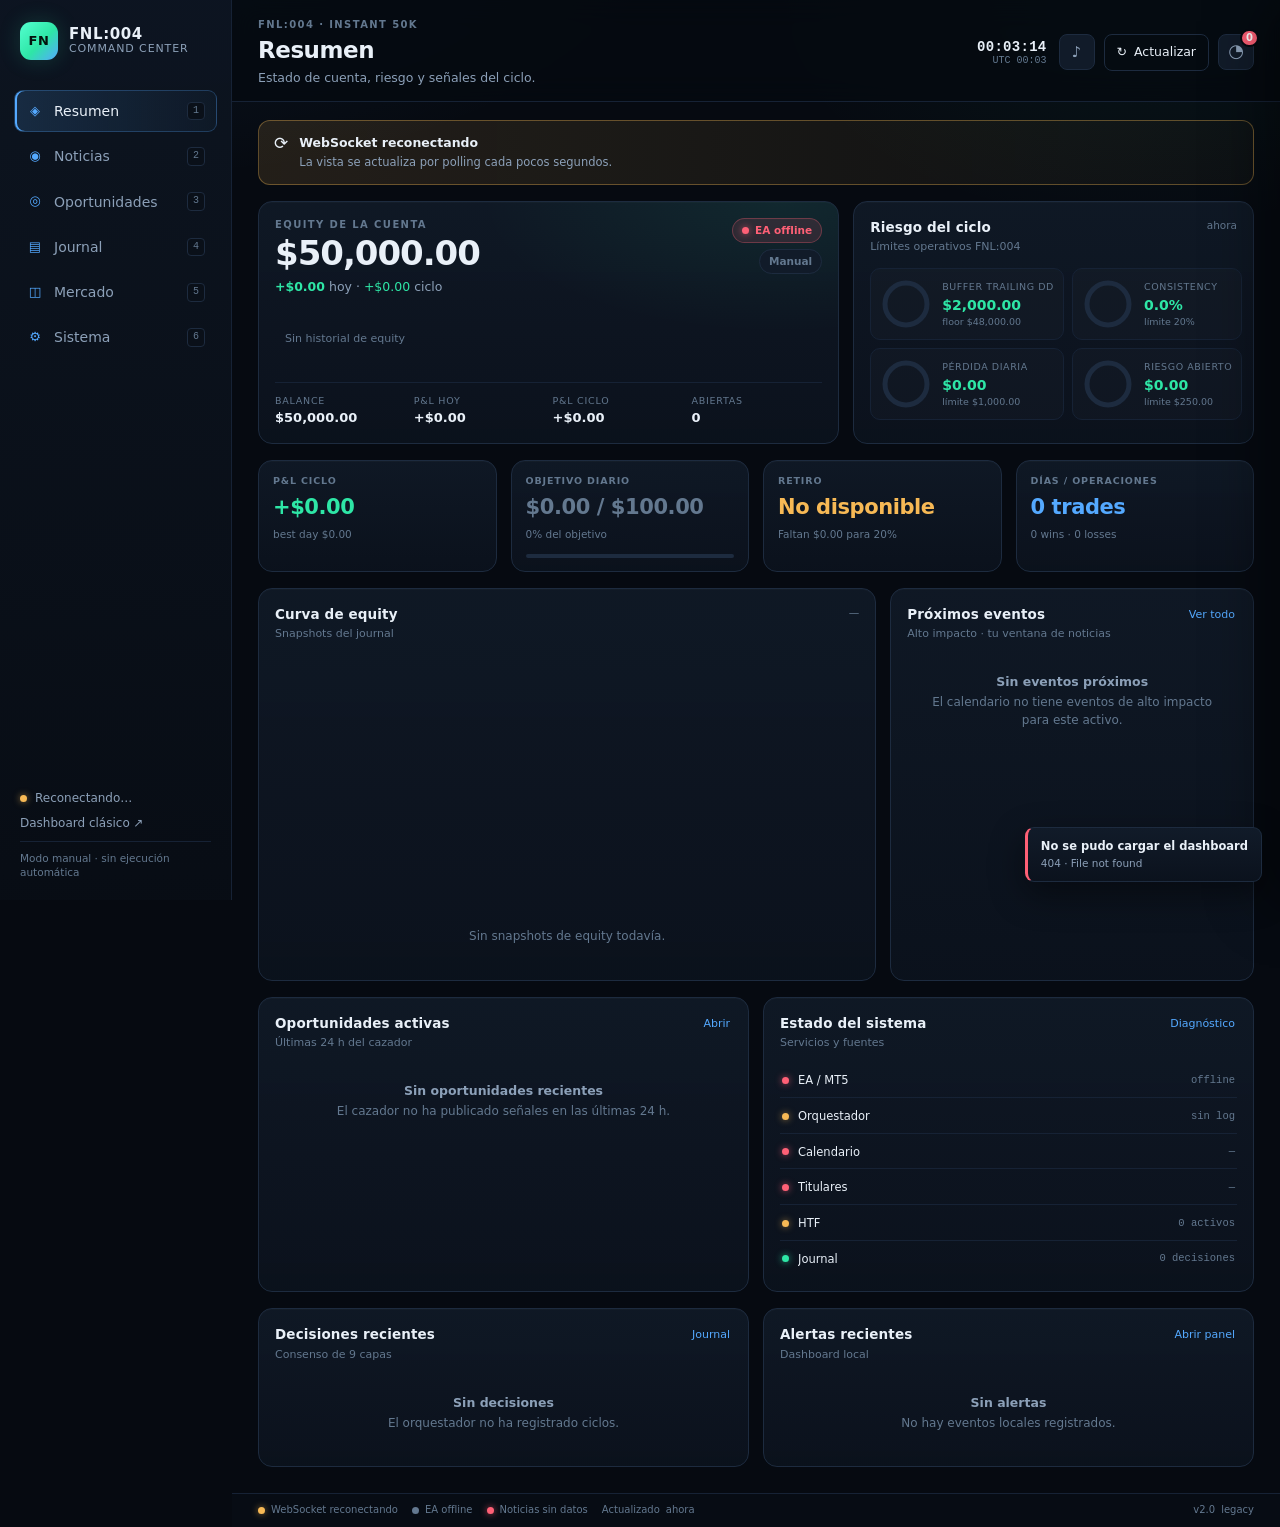
==== static/index.html @ 71b00627 "FNL:004 Command Center: Telegram completo, noticias unificadas y dashboard v2 - Reescribe notifier.p" ====
<!DOCTYPE html>
<html lang="es">
<head>
<meta charset="utf-8">
<meta name="viewport" content="width=device-width, initial-scale=1">
<meta name="theme-color" content="#070b12">
<title>FNL:004 · Command Center</title>
<link rel="icon" type="image/svg+xml" href="/favicon.svg">
<link rel="manifest" href="/static/manifest.webmanifest">
<link rel="apple-touch-icon" href="/static/icon-192.png">
<meta name="apple-mobile-web-app-capable" content="yes">
<meta name="apple-mobile-web-app-status-bar-style" content="black-translucent">
<meta name="apple-mobile-web-app-title" content="FNL:004">
<link rel="stylesheet" href="/static/app.css">
</head>
<body>
<div class="app-shell">
  <aside class="sidebar" id="sidebar">
    <div class="brand">
      <div class="brand-mark">FN</div>
      <div class="brand-copy">
        <strong>FNL:004</strong>
        <span>Command Center</span>
      </div>
    </div>

    <nav class="nav" id="main-nav" aria-label="Navegación principal">
      <button class="nav-item is-active" data-view="overview"><span class="nav-ico">◈</span><span>Resumen</span><kbd>1</kbd></button>
      <button class="nav-item" data-view="news"><span class="nav-ico">◉</span><span>Noticias</span><kbd>2</kbd></button>
      <button class="nav-item" data-view="opportunities"><span class="nav-ico">◎</span><span>Oportunidades</span><kbd>3</kbd></button>
      <button class="nav-item" data-view="journal"><span class="nav-ico">▤</span><span>Journal</span><kbd>4</kbd></button>
      <button class="nav-item" data-view="market"><span class="nav-ico">◫</span><span>Mercado</span><kbd>5</kbd></button>
      <button class="nav-item" data-view="system"><span class="nav-ico">⚙</span><span>Sistema</span><kbd>6</kbd></button>
    </nav>

    <div class="sidebar-foot">
      <div class="mini-status" id="sidebar-status">
        <span class="dot dot-muted" id="sidebar-dot"></span>
        <span id="sidebar-status-text">Conectando…</span>
      </div>
      <a class="side-link" href="/legacy" target="_blank" rel="noopener">Dashboard clásico ↗</a>
      <button class="side-link install-btn" id="install-btn" hidden>Instalar app ↓</button>
      <div class="side-note">Modo manual · sin ejecución automática</div>
    </div>
  </aside>

  <div class="main-shell">
    <header class="topbar">
      <div class="page-heading">
        <div class="eyebrow" id="page-eyebrow">FNL:004 · Instant 50K</div>
        <h1 id="page-title">Resumen</h1>
        <p id="page-subtitle">Estado de cuenta, riesgo y señales del ciclo.</p>
      </div>
      <div class="topbar-actions">
        <div class="clock" aria-label="Reloj">
          <strong id="clock-local">--:--:--</strong>
          <span id="clock-utc">UTC --:--</span>
        </div>
        <button class="icon-btn" id="sound-btn" title="Sonido de alertas" aria-label="Alternar sonido">♪</button>
        <button class="btn btn-ghost" id="refresh-btn" title="Actualizar datos (R)">
          <span class="btn-ico" id="refresh-ico">↻</span><span class="hide-sm">Actualizar</span>
        </button>
        <button class="icon-btn bell-btn" id="alerts-btn" title="Alertas" aria-label="Abrir alertas">
          ◔<span class="badge-count" id="alerts-count" hidden>0</span>
        </button>
      </div>
    </header>

    <main id="main">
      <!-- ═══════════════ RESUMEN ═══════════════ -->
      <section class="view is-active" id="view-overview" data-view="overview">
        <div id="overview-banner"></div>

        <div class="grid hero-grid">
          <article class="card hero-card">
            <div class="hero-top">
              <div>
                <div class="eyebrow">Equity de la cuenta</div>
                <div class="hero-equity" id="hero-equity">—</div>
                <div class="hero-delta" id="hero-delta">—</div>
              </div>
              <div class="hero-side">
                <span class="pill" id="ea-pill"><span class="dot dot-muted"></span> EA</span>
                <span class="pill pill-quiet" id="mode-pill">Manual</span>
              </div>
            </div>
            <canvas id="hero-spark" class="spark" height="72" aria-label="Sparkline de equity"></canvas>
            <div class="hero-stats" id="hero-stats"></div>
          </article>

          <article class="card">
            <div class="card-head">
              <div><h2>Riesgo del ciclo</h2><p>Límites operativos FNL:004</p></div>
              <span class="tiny muted" id="risk-updated">—</span>
            </div>
            <div class="gauge-grid" id="risk-gauges"></div>
          </article>
        </div>

        <div class="grid kpi-grid" id="overview-kpis"></div>

        <div class="grid split-main">
          <article class="card chart-card">
            <div class="card-head">
              <div><h2>Curva de equity</h2><p>Snapshots del journal</p></div>
              <span class="tiny muted" id="equity-range">—</span>
            </div>
            <div class="chart-wrap"><canvas id="equity-chart" aria-label="Curva de equity"></canvas></div>
            <div class="empty" id="equity-empty" hidden>Sin snapshots de equity todavía.</div>
          </article>

          <article class="card">
            <div class="card-head">
              <div><h2>Próximos eventos</h2><p>Alto impacto · tu ventana de noticias</p></div>
              <button class="link-btn" data-goto="news">Ver todo</button>
            </div>
            <div id="next-events" class="list-stack"></div>
          </article>
        </div>

        <div class="grid two">
          <article class="card">
            <div class="card-head">
              <div><h2>Oportunidades activas</h2><p>Últimas 24 h del cazador</p></div>
              <button class="link-btn" data-goto="opportunities">Abrir</button>
            </div>
            <div id="overview-opps" class="list-stack"></div>
          </article>
          <article class="card">
            <div class="card-head">
              <div><h2>Estado del sistema</h2><p>Servicios y fuentes</p></div>
              <button class="link-btn" data-goto="system">Diagnóstico</button>
            </div>
            <div id="overview-health" class="health-list"></div>
          </article>
        </div>

        <div class="grid two">
          <article class="card">
            <div class="card-head">
              <div><h2>Decisiones recientes</h2><p>Consenso de 9 capas</p></div>
              <button class="link-btn" data-goto="journal">Journal</button>
            </div>
            <div id="overview-decisions"></div>
          </article>
          <article class="card">
            <div class="card-head">
              <div><h2>Alertas recientes</h2><p>Dashboard local</p></div>
              <button class="link-btn" id="overview-alerts-open">Abrir panel</button>
            </div>
            <div id="overview-alerts" class="list-stack"></div>
          </article>
        </div>
      </section>

      <!-- ═══════════════ NOTICIAS ═══════════════ -->
      <section class="view" id="view-news" data-view="news">
        <div class="toolbar card">
          <div class="toolbar-group">
            <label class="field"><span>Símbolo</span><select id="news-symbol"></select></label>
            <label class="field"><span>Impacto</span>
              <select id="news-impact"><option value="all">Todos</option><option value="high">Alto</option><option value="medium">Medio</option></select>
            </label>
            <label class="field grow"><span>Buscar</span><input id="news-search" type="search" placeholder="Evento, divisa o titular…"></label>
            <label class="check"><input type="checkbox" id="news-only-symbol"> Solo mi activo</label>
          </div>
          <div class="toolbar-group">
            <span class="tiny muted" id="news-updated">—</span>
            <button class="btn btn-primary" id="news-refresh">Actualizar fuentes</button>
          </div>
        </div>

        <div id="news-blackout"></div>

        <div class="news-layout">
          <div class="news-main">
            <article class="card">
              <div class="card-head">
                <div><h2>Calendario económico</h2><p id="calendar-sub">Próximas 72 h · hora local</p></div>
                <span class="pill pill-quiet" id="calendar-count">0 eventos</span>
              </div>
              <div id="calendar-list" class="timeline"></div>
            </article>

            <article class="card">
              <div class="card-head">
                <div><h2>Titulares</h2><p id="headlines-sub">Google News RSS · relevancia para el activo</p></div>
                <div class="segmented" id="headline-filter">
                  <button class="is-active" data-sent="all">Todos</button>
                  <button data-sent="positive">Alcistas</button>
                  <button data-sent="negative">Bajistas</button>
                </div>
              </div>
              <div id="headlines-list" class="headlines"></div>
            </article>
          </div>

          <aside class="news-side">
            <article class="card" id="sentiment-card"></article>

            <article class="card">
              <div class="card-head"><div><h2>Pipeline de noticias</h2><p>De la fuente al veto</p></div></div>
              <div id="news-pipeline" class="pipeline"></div>
            </article>

            <article class="card">
              <div class="card-head"><div><h2>Salud de fuentes</h2><p>Última actualización y latencia</p></div></div>
              <div id="news-health" class="health-list"></div>
            </article>
          </aside>
        </div>
      </section>

      <!-- ═══════════════ OPORTUNIDADES ═══════════════ -->
      <section class="view" id="view-opportunities" data-view="opportunities">
        <div class="toolbar card">
          <div class="toolbar-group">
            <label class="field grow"><span>Buscar</span><input id="opps-search" type="search" placeholder="Símbolo o estrategia…"></label>
            <label class="field"><span>Dirección</span><select id="opps-direction"><option value="all">Todas</option><option value="LONG">LONG</option><option value="SHORT">SHORT</option></select></label>
            <label class="field"><span>Confluencia mín.</span><input id="opps-minconf" type="number" min="0" max="10" step="1" value="0"></label>
          </div>
          <div class="toolbar-group">
            <span class="tiny muted" id="opps-updated">—</span>
            <button class="btn btn-ghost" id="opps-refresh">Actualizar</button>
          </div>
        </div>

        <div class="grid kpi-grid" id="opps-kpis"></div>
        <div class="opps-grid" id="opps-grid"></div>

        <div class="grid two">
          <article class="card">
            <div class="card-head"><div><h2>Señales registradas</h2><p>Consenso que superó las 9 capas</p></div><span class="pill pill-quiet" id="signals-count">0</span></div>
            <div id="signals-table"></div>
          </article>
          <article class="card">
            <div class="card-head"><div><h2>Alertas de oportunidad</h2><p>Historial del cazador</p></div></div>
            <div id="opps-alerts" class="list-stack"></div>
          </article>
        </div>
      </section>

      <!-- ═══════════════ JOURNAL ═══════════════ -->
      <section class="view" id="view-journal" data-view="journal">
        <div class="grid kpi-grid" id="journal-kpis"></div>

        <div class="grid split-main">
          <article class="card chart-card">
            <div class="card-head">
              <div><h2>Equity del journal</h2><p>Balance y equity por snapshot</p></div>
              <div class="toolbar-group compact">
                <button class="btn tiny-btn" id="journal-export">Exportar CSV</button>
              </div>
            </div>
            <div class="chart-wrap"><canvas id="journal-chart" aria-label="Equity del journal"></canvas></div>
          </article>
          <article class="card">
            <div class="card-head"><div><h2>Vetos por capa</h2><p>Dónde se frena el consenso</p></div></div>
            <div id="journal-layers" class="layer-list"></div>
          </article>
        </div>

        <article class="card">
          <div class="card-head">
            <div><h2>Decisiones</h2><p>Haz clic en una fila para ver el razonamiento de los agentes</p></div>
            <div class="toolbar-group compact">
              <input id="journal-search" type="search" placeholder="Filtrar símbolo o motivo…">
              <select id="journal-filter"><option value="all">Todas</option><option value="yes">Solo operar</option><option value="no">Solo vetos</option></select>
            </div>
          </div>
          <div id="decisions-table" class="table-wrap"></div>
        </article>

        <div class="grid two">
          <article class="card">
            <div class="card-head"><div><h2>Trades</h2><p>Registro manual/MT5</p></div></div>
            <div id="trades-table" class="table-wrap"></div>
          </article>
          <article class="card">
            <div class="card-head"><div><h2>Alertas del journal</h2><p>Historial completo</p></div><button class="link-btn" id="journal-alerts-export">CSV</button></div>
            <div id="journal-alerts" class="list-stack scroll-box"></div>
          </article>
        </div>
      </section>

      <!-- ═══════════════ MERCADO ═══════════════ -->
      <section class="view" id="view-market" data-view="market">
        <div class="toolbar card">
          <div class="toolbar-group">
            <label class="field"><span>Símbolo</span><select id="market-symbol"></select></label>
            <div class="tf-group" id="market-tfs"></div>
          </div>
          <div class="toolbar-group">
            <span class="tiny muted" id="market-updated">—</span>
            <button class="btn btn-ghost" id="market-refresh">Cargar</button>
          </div>
        </div>

        <div id="market-stale"></div>
        <div class="grid kpi-grid" id="market-summary"></div>

        <article class="card chart-card">
          <div class="card-head"><div><h2 id="market-title">XAUUSD · H1</h2><p>Datos históricos CSV · no es precio en vivo</p></div><span class="pill pill-quiet" id="market-source">—</span></div>
          <div class="chart-wrap tall"><canvas id="market-chart" aria-label="Velas"></canvas></div>
        </article>

        <div class="grid two">
          <article class="card">
            <div class="card-head"><div><h2>Últimas velas</h2><p id="market-table-sub">—</p></div></div>
            <div id="market-table" class="table-wrap"></div>
          </article>
          <article class="card">
            <div class="card-head"><div><h2>Backtests</h2><p>Resultados guardados en data/</p></div></div>
            <div id="backtests-grid" class="list-stack"></div>
          </article>
        </div>

        <article class="card">
          <div class="card-head"><div><h2>Catálogo de estrategias</h2><p>9 estrategias + HTF + MTF</p></div></div>
          <div id="strategies-table" class="table-wrap"></div>
        </article>
      </section>

      <!-- ═══════════════ SISTEMA ═══════════════ -->
      <section class="view" id="view-system" data-view="system">
        <div class="grid kpi-grid" id="system-cards"></div>

        <div class="grid split-main">
          <article class="card">
            <div class="card-head"><div><h2>Configuración operativa</h2><p>Valores efectivos · sin claves</p></div><button class="link-btn" id="system-reload">Recargar</button></div>
            <div id="config-table" class="table-wrap"></div>
          </article>
          <article class="card">
            <div class="card-head"><div><h2>Auditoría de noticias</h2><p>Qué se corrigió en el flujo</p></div></div>
            <div id="analysis-panel" class="analysis-list"></div>
          </article>
        </div>

        <article class="card">
          <div class="card-head">
            <div><h2>Logs</h2><p>Últimas líneas de los servicios</p></div>
            <div class="toolbar-group compact">
              <select id="log-service"><option value="orchestrator">Orquestador</option><option value="htf">HTF</option><option value="api">API</option><option value="orchestrator.log">Orquestador (log)</option></select>
              <select id="log-lines"><option>100</option><option selected>200</option><option>400</option><option>800</option></select>
              <button class="btn btn-ghost" id="log-refresh">Cargar</button>
            </div>
          </div>
          <pre id="log-output" class="log-output" tabindex="0">Selecciona un servicio y pulsa Cargar.</pre>
        </article>

        <article class="card">
          <div class="card-head"><div><h2>Arquitectura</h2><p>Resumen del proyecto</p></div></div>
          <div class="arch-grid">
            <div class="arch-node"><strong>MT5 · EA</strong><span>Publica D1/H4/H1/M15/M5, heartbeat y estado. No ejecuta órdenes.</span></div>
            <div class="arch-arrow">→</div>
            <div class="arch-node"><strong>Orquestador</strong><span>6 agentes + 9 estrategias + consenso de 9 capas.</span></div>
            <div class="arch-arrow">→</div>
            <div class="arch-node"><strong>Noticias</strong><span>Calendario + titulares + sentimiento + veto ±15 min.</span></div>
            <div class="arch-arrow">→</div>
            <div class="arch-node"><strong>Dashboard</strong><span>Señales, journal SQLite y alertas locales. Ejecución manual.</span></div>
          </div>
          <p class="disclaimer">Herramienta de análisis y filtrado. No es una máquina de hacer dinero ni asesoría financiera. El trader ejecuta manualmente en MT5.</p>
        </article>
      </section>
    </main>

    <footer class="statusbar">
      <div class="status-item"><span class="dot" id="status-ws-dot"></span><span id="status-ws">WebSocket</span></div>
      <div class="status-item"><span class="dot dot-muted" id="status-ea-dot"></span><span id="status-ea">EA</span></div>
      <div class="status-item"><span class="dot dot-muted" id="status-news-dot"></span><span id="status-news">Noticias</span></div>
      <div class="status-item"><span class="muted">Actualizado</span><span id="status-last">—</span></div>
      <div class="status-spacer"></div>
      <div class="status-item"><span class="muted">v2.0</span><a href="/legacy" target="_blank" rel="noopener">legacy</a></div>
    </footer>
  </div>
</div>

<div class="drawer-backdrop" id="drawer-backdrop" hidden></div>
<aside class="drawer" id="alert-drawer" aria-hidden="true" aria-label="Panel de alertas">
  <header class="drawer-head">
    <div><h2>Alertas</h2><p id="drawer-sub">—</p></div>
    <button class="icon-btn" id="drawer-close" aria-label="Cerrar">✕</button>
  </header>
  <div class="drawer-actions">
    <button class="btn tiny-btn" id="alerts-read-all">Marcar leídas</button>
    <button class="btn tiny-btn" id="alerts-clear">Limpiar leídas</button>
    <button class="btn tiny-btn" id="notify-btn">Notificaciones</button>
  </div>
  <div class="drawer-body" id="drawer-alerts"></div>
</aside>

<div class="modal-root" id="modal-root" hidden>
  <div class="modal-backdrop" data-close-modal></div>
  <div class="modal" role="dialog" aria-modal="true" aria-labelledby="modal-title">
    <header class="modal-head">
      <div><h2 id="modal-title">Detalle</h2><p id="modal-sub">—</p></div>
      <button class="icon-btn" data-close-modal aria-label="Cerrar">✕</button>
    </header>
    <div class="modal-body" id="modal-body"></div>
  </div>
</div>

<div class="toasts" id="toasts" aria-live="polite"></div>

<script src="/static/app.js"></script>
</body>
</html>
---- static/app.css ----
/* FNL:004 · Command Center — sin dependencias externas */
:root{
  --bg:#060a11; --bg-soft:#0a1019; --panel:#0d1521; --panel-2:#111b29;
  --panel-3:#162233; --border:#1d2b3f; --border-soft:#162235;
  --text:#e9f0f8; --muted:#8ca0b8; --muted-2:#63788f;
  --green:#2ee6a6; --green-dim:rgba(46,230,166,.13);
  --red:#ff6076; --red-dim:rgba(255,96,118,.13);
  --amber:#f7b955; --amber-dim:rgba(247,185,85,.13);
  --blue:#54a9ff; --blue-dim:rgba(84,169,255,.13);
  --purple:#b18cff; --purple-dim:rgba(177,140,255,.13);
  --radius:14px; --radius-sm:9px;
  --shadow:0 18px 50px rgba(0,0,0,.35);
  --mono:ui-monospace,SFMono-Regular,Menlo,Consolas,monospace;
}
*{box-sizing:border-box}
html{background:var(--bg)}
body{
  margin:0; color:var(--text); background:
    radial-gradient(900px 500px at 12% -8%, rgba(84,169,255,.09), transparent 60%),
    radial-gradient(700px 420px at 90% 0%, rgba(46,230,166,.05), transparent 55%),
    var(--bg);
  font-family:system-ui,-apple-system,"Segoe UI",Roboto,Inter,sans-serif;
  font-size:14px; line-height:1.45; min-height:100vh;
  -webkit-font-smoothing:antialiased;
}
button,input,select{font:inherit;color:inherit}
button{cursor:pointer}
a{color:var(--blue);text-decoration:none}
a:hover{text-decoration:underline}
::selection{background:rgba(84,169,255,.28)}
:focus-visible{outline:2px solid var(--blue);outline-offset:2px}
::-webkit-scrollbar{width:10px;height:10px}
::-webkit-scrollbar-thumb{background:#22334b;border-radius:99px;border:2px solid var(--bg)}
::-webkit-scrollbar-track{background:transparent}

.app-shell{display:flex;min-height:100vh}
.sidebar{
  width:232px;flex:0 0 232px;position:sticky;top:0;height:100vh;
  padding:20px 14px;display:flex;flex-direction:column;gap:18px;
  background:linear-gradient(180deg,rgba(13,21,33,.96),rgba(8,13,21,.98));
  border-right:1px solid var(--border-soft);z-index:30;
}
.brand{display:flex;align-items:center;gap:11px;padding:2px 6px 12px}
.brand-mark{
  width:38px;height:38px;border-radius:11px;display:grid;place-items:center;
  font-weight:800;font-size:13px;letter-spacing:.04em;color:#04120d;
  background:linear-gradient(135deg,#54ffd0,#2ee6a6 55%,#54a9ff);
  box-shadow:0 0 22px rgba(46,230,166,.18);
}
.brand-copy{display:flex;flex-direction:column;line-height:1.15}
.brand-copy strong{font-size:15px;letter-spacing:.04em}
.brand-copy span{font-size:11px;color:var(--muted);letter-spacing:.08em;text-transform:uppercase}
.nav{display:flex;flex-direction:column;gap:3px}
.nav-item{
  display:flex;align-items:center;gap:10px;width:100%;padding:10px 11px;
  border:1px solid transparent;border-radius:9px;background:transparent;
  color:var(--muted);text-align:left;transition:.16s ease;
}
.nav-item:hover{background:var(--panel-2);color:var(--text)}
.nav-item.is-active{
  background:linear-gradient(90deg,rgba(84,169,255,.16),rgba(84,169,255,.04));
  border-color:rgba(84,169,255,.25);color:var(--text);
  box-shadow:inset 2px 0 0 var(--blue);
}
.nav-ico{width:18px;text-align:center;color:var(--blue);font-size:13px}
.nav-item kbd{
  margin-left:auto;font-family:var(--mono);font-size:10px;color:var(--muted-2);
  border:1px solid var(--border);padding:1px 5px;border-radius:4px;background:var(--bg-soft);
}
.sidebar-foot{margin-top:auto;display:flex;flex-direction:column;gap:8px;padding:0 6px}
.mini-status{display:flex;align-items:center;gap:8px;font-size:12px;color:var(--muted)}
.side-link{font-size:12px;color:var(--muted)}
.side-note{font-size:10.5px;color:var(--muted-2);line-height:1.4;border-top:1px solid var(--border-soft);padding-top:9px}

.main-shell{flex:1;min-width:0;display:flex;flex-direction:column}
.topbar{
  display:flex;align-items:center;justify-content:space-between;gap:18px;
  padding:18px 26px 14px;position:sticky;top:0;z-index:20;
  background:rgba(6,10,17,.82);backdrop-filter:blur(14px);
  border-bottom:1px solid var(--border-soft);
}
.page-heading h1{margin:1px 0 2px;font-size:23px;letter-spacing:-.02em}
.page-heading p{margin:0;color:var(--muted);font-size:12.5px}
.eyebrow{font-size:10px;letter-spacing:.14em;text-transform:uppercase;color:var(--muted-2);font-weight:700}
.topbar-actions{display:flex;align-items:center;gap:9px}
.clock{display:flex;flex-direction:column;align-items:flex-end;line-height:1.15;margin-right:3px}
.clock strong{font-family:var(--mono);font-size:14px;letter-spacing:.02em}
.clock span{font-size:10px;color:var(--muted-2);font-family:var(--mono)}
.btn{
  display:inline-flex;align-items:center;gap:7px;border:1px solid var(--border);
  background:var(--panel-2);border-radius:8px;padding:8px 12px;font-size:12.5px;
  transition:.16s ease;color:var(--text);white-space:nowrap;
}
.btn:hover{border-color:#2d4666;background:var(--panel-3)}
.btn-primary{background:linear-gradient(135deg,rgba(46,230,166,.2),rgba(84,169,255,.15));border-color:rgba(46,230,166,.35);color:#c9ffe9}
.btn-primary:hover{border-color:var(--green);background:linear-gradient(135deg,rgba(46,230,166,.28),rgba(84,169,255,.18))}
.btn-ghost{background:transparent}
.tiny-btn{padding:5px 9px;font-size:11px;border-radius:6px}
.icon-btn{
  width:36px;height:36px;display:grid;place-items:center;border:1px solid var(--border);
  border-radius:8px;background:var(--panel-2);color:var(--muted);font-size:15px;position:relative;
  transition:.16s ease;
}
.icon-btn:hover{color:var(--text);border-color:#2d4666}
.icon-btn.is-on{color:var(--green);border-color:rgba(46,230,166,.35);background:var(--green-dim)}
.bell-btn{font-size:18px}
.badge-count{
  position:absolute;top:-6px;right:-6px;min-width:18px;height:18px;padding:0 4px;
  border-radius:99px;background:var(--red);color:#fff;font-size:10px;font-weight:800;
  display:grid;place-items:center;border:2px solid var(--bg);
}
.hide-sm{display:inline}

main{padding:18px 26px 26px;display:flex;flex-direction:column;gap:16px;flex:1}
.view{display:none;flex-direction:column;gap:16px;animation:fade-up .25s ease}
.view.is-active{display:flex}
@keyframes fade-up{from{opacity:0;transform:translateY(5px)}to{opacity:1;transform:none}}

.grid{display:grid;gap:14px}
.hero-grid{grid-template-columns:minmax(0,1.45fr) minmax(0,1fr)}
.kpi-grid{grid-template-columns:repeat(4,minmax(0,1fr))}
.two{grid-template-columns:repeat(2,minmax(0,1fr))}
.split-main{grid-template-columns:minmax(0,1.7fr) minmax(0,1fr)}
.news-layout{display:grid;grid-template-columns:minmax(0,1.65fr) minmax(300px,.85fr);gap:14px;align-items:start}
.news-main,.news-side{display:flex;flex-direction:column;gap:14px;min-width:0}

.card{
  background:linear-gradient(180deg,rgba(17,27,41,.82),rgba(11,18,29,.92));
  border:1px solid var(--border);border-radius:var(--radius);padding:16px;
  box-shadow:0 1px 0 rgba(255,255,255,.02) inset;
}
.card-head{display:flex;align-items:flex-start;justify-content:space-between;gap:12px;margin-bottom:13px}
.card-head h2{font-size:13.5px;margin:0 0 2px;letter-spacing:.01em}
.card-head p{margin:0;color:var(--muted-2);font-size:11px}
.hero-card{position:relative;overflow:hidden}
.hero-card:before{
  content:"";position:absolute;inset:-1px;pointer-events:none;
  background:radial-gradient(500px 220px at 90% 0%,rgba(46,230,166,.08),transparent 60%);
}
.hero-top{display:flex;justify-content:space-between;gap:16px;position:relative}
.hero-equity{font-size:34px;font-weight:800;letter-spacing:-.03em;line-height:1.1;margin-top:3px}
.hero-delta{font-size:12.5px;margin-top:5px;color:var(--muted)}
.hero-delta strong{font-weight:700}
.hero-side{display:flex;flex-direction:column;align-items:flex-end;gap:6px}
.spark{width:100%;height:72px;display:block;margin:10px 0 4px}
.hero-stats{display:grid;grid-template-columns:repeat(4,1fr);gap:8px;border-top:1px solid var(--border-soft);padding-top:11px}
.hero-stat .k{font-size:9.5px;letter-spacing:.08em;text-transform:uppercase;color:var(--muted-2)}
.hero-stat .v{font-size:13px;font-weight:700;margin-top:1px}

.pill{display:inline-flex;align-items:center;gap:6px;padding:4px 9px;border-radius:99px;font-size:10.5px;font-weight:700;border:1px solid var(--border);background:var(--panel-2);color:var(--muted);white-space:nowrap}
.pill-quiet{font-weight:600;color:var(--muted-2)}
.pill-green{color:var(--green);border-color:rgba(46,230,166,.3);background:var(--green-dim)}
.pill-red{color:var(--red);border-color:rgba(255,96,118,.3);background:var(--red-dim)}
.pill-amber{color:var(--amber);border-color:rgba(247,185,85,.3);background:var(--amber-dim)}
.pill-blue{color:var(--blue);border-color:rgba(84,169,255,.3);background:var(--blue-dim)}
.pill-purple{color:var(--purple);border-color:rgba(177,140,255,.3);background:var(--purple-dim)}
.dot{width:7px;height:7px;border-radius:50%;background:var(--green);display:inline-block;flex:0 0 auto;box-shadow:0 0 7px rgba(46,230,166,.7)}
.dot-red{background:var(--red);box-shadow:0 0 7px rgba(255,96,118,.7)}
.dot-amber{background:var(--amber);box-shadow:0 0 7px rgba(247,185,85,.6)}
.dot-muted{background:var(--muted-2);box-shadow:none}

.gauge-grid{display:grid;grid-template-columns:repeat(2,1fr);gap:8px}
.gauge{display:flex;align-items:center;gap:10px;padding:9px;border:1px solid var(--border-soft);border-radius:10px;background:rgba(255,255,255,.015)}
.gauge svg{width:52px;height:52px;flex:0 0 auto;transform:rotate(-90deg)}
.gauge .g-copy{min-width:0}
.gauge .g-label{font-size:9.5px;color:var(--muted-2);text-transform:uppercase;letter-spacing:.06em;white-space:nowrap;overflow:hidden;text-overflow:ellipsis}
.gauge .g-value{font-size:14px;font-weight:800;margin-top:1px}
.gauge .g-sub{font-size:9.5px;color:var(--muted-2);white-space:nowrap;overflow:hidden;text-overflow:ellipsis}
.gauge.green{color:var(--green)} .gauge.amber{color:var(--amber)} .gauge.red{color:var(--red)} .gauge.blue{color:var(--blue)} .gauge.purple{color:var(--purple)}
.gauge .g-value{color:inherit}

.kpi{display:flex;flex-direction:column;gap:4px;padding:13px 14px}
.kpi .k{font-size:9.5px;letter-spacing:.09em;text-transform:uppercase;color:var(--muted-2);font-weight:700}
.kpi .v{font-size:21px;font-weight:800;letter-spacing:-.02em}
.kpi .s{font-size:10.5px;color:var(--muted-2)}
.kpi .v.green{color:var(--green)} .kpi .v.red{color:var(--red)} .kpi .v.amber{color:var(--amber)} .kpi .v.blue{color:var(--blue)} .kpi .v.purple{color:var(--purple)}

.chart-card{min-width:0}
.chart-wrap{position:relative;height:255px}
.chart-wrap.tall{height:390px}
.chart-wrap canvas{width:100%;height:100%;display:block}
.empty{padding:18px 10px;text-align:center;color:var(--muted-2);font-size:12px}
.empty strong{display:block;color:var(--muted);font-size:12.5px;margin-bottom:3px}

.list-stack{display:flex;flex-direction:column;gap:8px}
.row-item{display:flex;align-items:center;gap:10px;padding:9px 10px;border:1px solid var(--border-soft);border-radius:9px;background:rgba(255,255,255,.014);transition:.15s ease}
.row-item:hover{border-color:#2a405c;background:rgba(255,255,255,.03)}
.row-main{min-width:0;flex:1}
.row-title{font-size:12px;font-weight:650;white-space:nowrap;overflow:hidden;text-overflow:ellipsis}
.row-sub{font-size:10.5px;color:var(--muted-2);margin-top:1px;white-space:nowrap;overflow:hidden;text-overflow:ellipsis}
.row-side{text-align:right;flex:0 0 auto}
.row-time{font-size:10px;color:var(--muted-2);font-family:var(--mono)}
.symbol-chip{font-family:var(--mono);font-size:10.5px;font-weight:800;color:var(--blue);background:var(--blue-dim);border:1px solid rgba(84,169,255,.25);padding:3px 6px;border-radius:5px;flex:0 0 auto}
.dir{font-size:9.5px;font-weight:900;letter-spacing:.05em;padding:3px 6px;border-radius:4px}
.dir.long{color:var(--green);background:var(--green-dim)}
.dir.short{color:var(--red);background:var(--red-dim)}

.health-list{display:flex;flex-direction:column;gap:2px}
.health-row{display:flex;align-items:center;gap:9px;padding:8px 2px;border-bottom:1px solid var(--border-soft)}
.health-row:last-child{border-bottom:0}
.health-label{flex:1;min-width:0;font-size:11.5px;white-space:nowrap;overflow:hidden;text-overflow:ellipsis}
.health-val{font-size:10.5px;color:var(--muted-2);font-family:var(--mono);white-space:nowrap}

.pill-row{display:flex;flex-wrap:wrap;gap:5px}

/* Tablas */
.table-wrap{overflow:auto;border:1px solid var(--border-soft);border-radius:9px;max-height:430px}
table.data{width:100%;border-collapse:collapse;font-size:11.5px;min-width:520px}
table.data th{
  position:sticky;top:0;z-index:1;background:#0e1725;text-align:left;color:var(--muted-2);
  font-size:9.5px;text-transform:uppercase;letter-spacing:.07em;padding:8px 9px;
  border-bottom:1px solid var(--border);white-space:nowrap;
}
table.data td{padding:8px 9px;border-bottom:1px solid var(--border-soft);vertical-align:middle}
table.data tr:last-child td{border-bottom:0}
table.data tbody tr{cursor:default}
table.data tbody tr.clickable{cursor:pointer}
table.data tbody tr.clickable:hover{background:rgba(84,169,255,.06)}
table.data .num{font-family:var(--mono);font-size:10.5px;white-space:nowrap}
table.data .wrap{max-width:280px;white-space:nowrap;overflow:hidden;text-overflow:ellipsis}
.green{color:var(--green)} .red{color:var(--red)} .amber{color:var(--amber)} .blue{color:var(--blue)} .purple{color:var(--purple)} .muted{color:var(--muted-2)}
.tiny{font-size:10.5px} .mono{font-family:var(--mono)}

/* Barra de herramientas */
.toolbar{display:flex;align-items:flex-end;justify-content:space-between;gap:12px;flex-wrap:wrap;padding:12px 14px}
.toolbar-group{display:flex;align-items:flex-end;gap:10px;flex-wrap:wrap}
.toolbar-group.compact{align-items:center;gap:6px}
.field{display:flex;flex-direction:column;gap:4px;min-width:130px}
.field.grow{flex:1;min-width:190px}
.field span{font-size:9.5px;letter-spacing:.07em;text-transform:uppercase;color:var(--muted-2);font-weight:700}
.field input,.field select,.toolbar select,.toolbar input{
  background:var(--bg-soft);border:1px solid var(--border);border-radius:7px;
  padding:7px 9px;font-size:12px;color:var(--text);min-width:0;
}
.field input:focus,.field select:focus{border-color:var(--blue);outline:none}
.check{display:flex;align-items:center;gap:6px;font-size:11.5px;color:var(--muted);padding-bottom:7px;cursor:pointer}
.check input{accent-color:var(--blue)}
.segmented{display:inline-flex;border:1px solid var(--border);border-radius:7px;overflow:hidden;background:var(--bg-soft)}
.segmented button{background:transparent;border:0;padding:5px 9px;font-size:10.5px;color:var(--muted-2)}
.segmented button+button{border-left:1px solid var(--border)}
.segmented button.is-active{background:var(--blue-dim);color:var(--blue)}
.link-btn{background:none;border:0;padding:2px;color:var(--blue);font-size:11px}
.link-btn:hover{text-decoration:underline}

/* Banner */
.banner{display:flex;align-items:flex-start;gap:11px;padding:13px 15px;border-radius:12px;border:1px solid var(--border);background:var(--panel-2)}
.banner-warning{border-color:rgba(247,185,85,.35);background:linear-gradient(90deg,rgba(247,185,85,.12),rgba(247,185,85,.03))}
.banner-danger{border-color:rgba(255,96,118,.35);background:linear-gradient(90deg,rgba(255,96,118,.12),rgba(255,96,118,.03))}
.banner-info{border-color:rgba(84,169,255,.3);background:linear-gradient(90deg,rgba(84,169,255,.1),rgba(84,169,255,.02))}
.banner-ico{font-size:17px;line-height:1.1}
.banner-title{font-weight:700;font-size:12.5px}
.banner-text{font-size:11.5px;color:var(--muted);margin-top:2px}

/* Calendario */
.timeline{display:flex;flex-direction:column;gap:2px;max-height:560px;overflow:auto;padding-right:4px}
.day-group{display:flex;flex-direction:column;gap:2px;margin-bottom:8px}
.day-label{position:sticky;top:0;z-index:2;background:#0d1521;padding:6px 4px;font-size:10px;letter-spacing:.09em;text-transform:uppercase;color:var(--muted-2);font-weight:800;border-bottom:1px solid var(--border-soft)}
.event{display:grid;grid-template-columns:52px minmax(0,1fr) auto;gap:9px;align-items:center;padding:8px 8px 8px 10px;border-left:2px solid var(--border);border-radius:0 7px 7px 0;background:rgba(255,255,255,.012)}
.event:hover{background:rgba(255,255,255,.03)}
.event.impact-high{border-left-color:var(--red)}
.event.impact-medium{border-left-color:var(--amber)}
.event.is-past{opacity:.48}
.event.is-imminent{background:rgba(247,185,85,.08);box-shadow:inset 0 0 0 1px rgba(247,185,85,.2)}
.event-time{font-family:var(--mono);font-size:10.5px;color:var(--muted)}
.event-main{min-width:0}
.event-title{font-size:11.5px;font-weight:600;white-space:nowrap;overflow:hidden;text-overflow:ellipsis}
.event-meta{font-size:9.5px;color:var(--muted-2);margin-top:1px;display:flex;gap:7px;flex-wrap:wrap}
.cur{font-family:var(--mono);font-weight:800;font-size:9.5px;padding:2px 5px;border-radius:4px;background:var(--panel-3);color:var(--muted)}
.event-vals{display:flex;gap:8px;text-align:right;font-size:9.5px;color:var(--muted-2);white-space:nowrap}
.event-vals b{display:block;color:var(--muted);font-family:var(--mono);font-size:10px}

/* Titulares */
.headlines{display:flex;flex-direction:column;gap:2px;max-height:520px;overflow:auto;padding-right:4px}
.headline{display:grid;grid-template-columns:minmax(0,1fr) auto;gap:10px;padding:10px 7px;border-bottom:1px solid var(--border-soft)}
.headline:last-child{border-bottom:0}
.headline:hover{background:rgba(255,255,255,.018)}
.headline-title{font-size:12px;font-weight:600;line-height:1.4;color:var(--text)}
.headline-title:hover{color:var(--blue)}
.headline-meta{display:flex;gap:7px;flex-wrap:wrap;margin-top:4px;font-size:9.5px;color:var(--muted-2)}
.impact-chip{font-size:9px;font-weight:800;padding:2px 5px;border-radius:4px;white-space:nowrap}
.impact-chip.pos{color:var(--green);background:var(--green-dim)}
.impact-chip.neg{color:var(--red);background:var(--red-dim)}
.impact-chip.neu{color:var(--muted);background:var(--panel-3)}
.rel{display:flex;align-items:center;gap:5px;font-size:9.5px;color:var(--muted-2)}
.rel-bar{width:38px;height:3px;border-radius:2px;background:var(--border);overflow:hidden}
.rel-bar i{display:block;height:100%;background:var(--blue)}

/* Sentimiento */
.sentiment-head{display:flex;align-items:flex-end;justify-content:space-between;gap:10px;margin-bottom:12px}
.sent-label{font-size:22px;font-weight:850;letter-spacing:-.02em}
.sent-score{font-family:var(--mono);font-size:12px;color:var(--muted)}
.sent-track{height:7px;border-radius:99px;background:linear-gradient(90deg,rgba(255,96,118,.55),rgba(140,160,184,.28) 50%,rgba(46,230,166,.55));position:relative;margin:7px 0 5px}
.sent-marker{position:absolute;top:-3px;width:3px;height:13px;border-radius:2px;background:#fff;box-shadow:0 0 6px rgba(255,255,255,.7);transform:translateX(-50%)}
.sent-scale{display:flex;justify-content:space-between;font-size:9px;color:var(--muted-2)}
.sent-drivers{display:flex;flex-direction:column;gap:5px;margin-top:11px;border-top:1px solid var(--border-soft);padding-top:9px}
.driver{display:flex;gap:7px;font-size:10.5px;color:var(--muted)}
.driver b{font-family:var(--mono);flex:0 0 auto}
.driver span{min-width:0;overflow:hidden;text-overflow:ellipsis;white-space:nowrap}

/* Pipeline */
.pipeline{display:flex;flex-direction:column;gap:0}
.pipe{display:grid;grid-template-columns:20px minmax(0,1fr) auto;gap:8px;align-items:center;padding:7px 0;position:relative}
.pipe:not(:last-child):after{content:"";position:absolute;left:9px;top:24px;bottom:-6px;width:1px;background:var(--border)}
.pipe-dot{width:19px;height:19px;border-radius:50%;display:grid;place-items:center;font-size:9px;background:var(--panel-3);border:1px solid var(--border);z-index:1}
.pipe-dot.ok{background:var(--green-dim);border-color:rgba(46,230,166,.35);color:var(--green)}
.pipe-dot.warn{background:var(--amber-dim);border-color:rgba(247,185,85,.35);color:var(--amber)}
.pipe-dot.err{background:var(--red-dim);border-color:rgba(255,96,118,.35);color:var(--red)}
.pipe-name{font-size:10.5px;font-weight:600}
.pipe-sub{font-size:9px;color:var(--muted-2)}
.pipe-val{font-family:var(--mono);font-size:9px;color:var(--muted-2);text-align:right}

/* Oportunidades */
.opps-grid{display:grid;grid-template-columns:repeat(auto-fill,minmax(310px,1fr));gap:12px}
.opp-card{padding:14px;border:1px solid var(--border);border-radius:12px;background:linear-gradient(180deg,rgba(17,27,41,.95),rgba(10,17,28,.95));position:relative;overflow:hidden}
.opp-card:before{content:"";position:absolute;left:0;top:0;bottom:0;width:2px;background:var(--muted-2)}
.opp-card.long:before{background:var(--green)}
.opp-card.short:before{background:var(--red)}
.opp-top{display:flex;align-items:center;justify-content:space-between;gap:8px;margin-bottom:10px}
.opp-symbol{font-family:var(--mono);font-size:15px;font-weight:850;letter-spacing:.01em}
.opp-prices{display:grid;grid-template-columns:repeat(3,1fr);gap:6px;margin:9px 0}
.opp-price{background:rgba(255,255,255,.025);border:1px solid var(--border-soft);border-radius:7px;padding:6px 7px}
.opp-price .k{font-size:8.5px;color:var(--muted-2);text-transform:uppercase;letter-spacing:.07em}
.opp-price .v{font-family:var(--mono);font-size:11.5px;font-weight:700;margin-top:1px}
.opp-foot{display:flex;align-items:center;justify-content:space-between;gap:8px;border-top:1px solid var(--border-soft);padding-top:9px;margin-top:9px}
.opp-tags{display:flex;gap:4px;flex-wrap:wrap;min-width:0}
.tag{font-size:8.5px;padding:2px 5px;border-radius:4px;background:var(--panel-3);color:var(--muted);white-space:nowrap}
.opp-actions{display:flex;gap:4px;flex:0 0 auto}
.opp-actions button{background:var(--panel-2);border:1px solid var(--border);border-radius:5px;color:var(--muted);font-size:9.5px;padding:3px 6px}
.opp-actions button:hover{color:var(--text);border-color:var(--blue)}
.opp-meta{display:flex;gap:10px;flex-wrap:wrap;font-size:9.5px;color:var(--muted-2)}

/* Journal */
.layer-list{display:flex;flex-direction:column;gap:7px}
.layer-row{display:grid;grid-template-columns:36px minmax(0,1fr) 44px;gap:8px;align-items:center;font-size:10.5px}
.layer-name{color:var(--muted)}
.layer-track{height:6px;background:var(--border);border-radius:4px;overflow:hidden}
.layer-fill{height:100%;background:linear-gradient(90deg,var(--blue),var(--purple));border-radius:4px}
.layer-num{text-align:right;font-family:var(--mono);color:var(--muted-2)}
.scroll-box{max-height:430px;overflow:auto;padding-right:4px}

/* Mercado */
.tf-group{display:flex;gap:4px;padding-bottom:1px}
.tf-group button{background:var(--bg-soft);border:1px solid var(--border);border-radius:6px;color:var(--muted-2);font-size:10.5px;padding:5px 8px}
.tf-group button.is-active{color:var(--blue);border-color:rgba(84,169,255,.35);background:var(--blue-dim)}
.tf-group button:disabled{opacity:.35;cursor:not-allowed}

/* Sistema */
.analysis-list{display:flex;flex-direction:column;gap:7px}
.analysis-item{display:flex;gap:8px;font-size:10.8px;color:var(--muted);line-height:1.45;padding:6px 0;border-bottom:1px solid var(--border-soft)}
.analysis-item:last-child{border-bottom:0}
.analysis-item b{color:var(--text);font-weight:700}
.analysis-item .ok{color:var(--green)}
.log-output{
  margin:0;padding:12px;border:1px solid var(--border-soft);border-radius:9px;background:#070d16;
  color:#b8c9dc;font-family:var(--mono);font-size:10.5px;line-height:1.55;
  max-height:430px;overflow:auto;white-space:pre-wrap;word-break:break-word;
}
.arch-grid{display:flex;align-items:stretch;gap:8px;flex-wrap:wrap}
.arch-node{flex:1 1 190px;padding:11px;border:1px solid var(--border-soft);border-radius:9px;background:rgba(255,255,255,.018)}
.arch-node strong{display:block;font-size:11.5px;color:var(--blue);margin-bottom:3px}
.arch-node span{font-size:10.5px;color:var(--muted-2);line-height:1.4}
.arch-arrow{display:grid;place-items:center;color:var(--muted-2);font-size:14px}
.disclaimer{font-size:10.5px;color:var(--muted-2);margin:12px 0 0;line-height:1.5;border-top:1px solid var(--border-soft);padding-top:10px}

/* Drawer */
.drawer-backdrop{position:fixed;inset:0;background:rgba(2,5,9,.6);backdrop-filter:blur(2px);z-index:90}
.drawer{
  position:fixed;top:0;right:0;bottom:0;width:min(430px,92vw);z-index:100;
  background:linear-gradient(180deg,#0e1725,#080e17);border-left:1px solid var(--border);
  box-shadow:-20px 0 60px rgba(0,0,0,.45);transform:translateX(102%);transition:transform .22s ease;
  display:flex;flex-direction:column;
}
.drawer.is-open{transform:none}
.drawer-head{display:flex;align-items:flex-start;justify-content:space-between;gap:10px;padding:17px 17px 10px}
.drawer-head h2{margin:0;font-size:16px}
.drawer-head p{margin:2px 0 0;color:var(--muted-2);font-size:11px}
.drawer-actions{display:flex;gap:6px;flex-wrap:wrap;padding:0 17px 11px;border-bottom:1px solid var(--border-soft)}
.drawer-body{padding:12px 14px 20px;overflow:auto;display:flex;flex-direction:column;gap:7px}

/* Modal */
.modal-root{position:fixed;inset:0;z-index:120;display:grid;place-items:center;padding:18px}
.modal-root[hidden]{display:none}
.modal-backdrop{position:absolute;inset:0;background:rgba(2,5,9,.72);backdrop-filter:blur(3px)}
.modal{
  position:relative;width:min(900px,96vw);max-height:88vh;display:flex;flex-direction:column;
  background:linear-gradient(180deg,#101a29,#0a111c);border:1px solid var(--border);
  border-radius:14px;box-shadow:var(--shadow);overflow:hidden;
}
.modal-head{display:flex;align-items:flex-start;justify-content:space-between;gap:10px;padding:16px 18px;border-bottom:1px solid var(--border-soft)}
.modal-head h2{margin:0;font-size:16px}
.modal-head p{margin:2px 0 0;color:var(--muted-2);font-size:11px}
.modal-body{padding:16px 18px 20px;overflow:auto}
.agent-grid{display:grid;grid-template-columns:repeat(2,minmax(0,1fr));gap:10px}
.agent-card{border:1px solid var(--border-soft);border-radius:9px;background:rgba(255,255,255,.018);padding:11px}
.agent-card h4{margin:0 0 7px;font-size:11px;color:var(--blue);display:flex;justify-content:space-between;gap:8px}
.agent-card .kv{display:grid;grid-template-columns:88px minmax(0,1fr);gap:3px 7px;font-size:10.5px}
.agent-card .kv .k{color:var(--muted-2)}
.agent-card .kv .v{color:var(--muted);word-break:break-word}
.agent-json{margin-top:8px;font-family:var(--mono);font-size:9.5px;color:var(--muted-2);white-space:pre-wrap;max-height:130px;overflow:auto;background:#070d16;border-radius:6px;padding:7px}
.detail-block{margin-bottom:13px}
.detail-block h3{margin:0 0 6px;font-size:11px;text-transform:uppercase;letter-spacing:.08em;color:var(--muted-2)}
.detail-kpis{display:grid;grid-template-columns:repeat(4,1fr);gap:7px}
.detail-kpi{border:1px solid var(--border-soft);border-radius:7px;padding:7px 8px;background:rgba(255,255,255,.02)}
.detail-kpi .k{font-size:8.5px;color:var(--muted-2);text-transform:uppercase;letter-spacing:.06em}
.detail-kpi .v{font-size:11.5px;font-weight:700;margin-top:1px;font-family:var(--mono)}

/* Toasts */
.toasts{position:fixed;right:18px;bottom:18px;z-index:150;display:flex;flex-direction:column;gap:7px;max-width:380px}
.toast{
  background:linear-gradient(180deg,#111b29,#0b121d);border:1px solid var(--border);
  border-left:3px solid var(--blue);border-radius:9px;padding:10px 13px;
  box-shadow:0 12px 35px rgba(0,0,0,.45);animation:toast-in .22s ease;
}
.toast.warn{border-left-color:var(--amber)} .toast.err{border-left-color:var(--red)} .toast.ok{border-left-color:var(--green)}
.toast-title{font-size:11.5px;font-weight:750;margin-bottom:2px}
.toast-body{font-size:10.5px;color:var(--muted);line-height:1.4}
@keyframes toast-in{from{opacity:0;transform:translateX(18px)}to{opacity:1;transform:none}}

/* Status bar */
.statusbar{
  display:flex;align-items:center;gap:14px;padding:9px 26px;border-top:1px solid var(--border-soft);
  background:rgba(8,13,21,.85);font-size:10px;color:var(--muted-2);flex-wrap:wrap;
}
.status-item{display:flex;align-items:center;gap:6px;white-space:nowrap}
.status-spacer{flex:1}
.statusbar a{color:var(--muted-2)}

/* Skeleton */
.skeleton{position:relative;overflow:hidden;background:var(--panel-2);border-radius:6px;min-height:12px}
.skeleton:after{content:"";position:absolute;inset:0;transform:translateX(-100%);background:linear-gradient(90deg,transparent,rgba(255,255,255,.05),transparent);animation:shimmer 1.2s infinite}
@keyframes shimmer{to{transform:translateX(100%)}}
.sk-row{display:flex;gap:8px;align-items:center;padding:9px 0}
.sk-row .skeleton:first-child{width:34px;height:34px;border-radius:8px}
.sk-row .skeleton:nth-child(2){flex:1;height:12px}
.sk-row .skeleton:nth-child(3){width:54px;height:12px}

@media(max-width:1180px){
  .hero-grid{grid-template-columns:1fr}
  .news-layout{grid-template-columns:minmax(0,1.45fr) minmax(280px,.8fr)}
  .kpi-grid{grid-template-columns:repeat(2,1fr)}
}
@media(max-width:1020px){
  .sidebar{width:74px;flex-basis:74px;padding:16px 9px}
  .brand-copy,.nav-item span:not(.nav-ico),.nav-item kbd,.sidebar-foot .side-note,.sidebar-foot .side-link{display:none}
  .brand{justify-content:center;padding-left:0;padding-right:0}
  .nav-item{justify-content:center;padding:11px 8px}
  .nav-ico{font-size:16px}
  .mini-status{justify-content:center}
  .mini-status span:last-child{display:none}
  .topbar{padding:14px 18px}
  main{padding:14px 18px 20px}
  .statusbar{padding:8px 18px}
  .split-main,.two{grid-template-columns:1fr}
  .news-layout{grid-template-columns:1fr}
}
@media(max-width:700px){
  .topbar{flex-wrap:wrap;gap:10px}
  .clock{display:none}
  .hero-equity{font-size:28px}
  .gauge-grid{grid-template-columns:1fr 1fr}
  .kpi-grid{grid-template-columns:1fr 1fr}
  .hero-stats{grid-template-columns:1fr 1fr}
  .toolbar{align-items:stretch}
  .field,.field.grow{min-width:calc(50% - 6px);flex:1}
  .opps-grid{grid-template-columns:1fr}
  .agent-grid{grid-template-columns:1fr}
  .detail-kpis{grid-template-columns:1fr 1fr}
  .hide-sm{display:none}
  .page-heading h1{font-size:19px}
  .toasts{left:12px;right:12px;bottom:12px;max-width:none}
}
@media(prefers-reduced-motion:reduce){
  *{animation-duration:.001ms !important;transition-duration:.001ms !important}
}

/* Ajustes finos del dashboard */
.mini-bar{height:4px;background:var(--border);border-radius:3px;margin-top:8px;overflow:hidden}
.mini-bar i{display:block;height:100%;background:var(--blue);border-radius:3px;transition:width .3s}
.alert-row{cursor:pointer}
.alert-row.unread{border-color:rgba(247,185,85,.28);background:rgba(247,185,85,.045)}
.alert-row.critical{border-left:3px solid var(--red)}
.alert-row.opportunity{border-left:3px solid var(--purple)}
#refresh-btn.is-loading .btn-ico{animation:spin 1s linear infinite}
@keyframes spin{to{transform:rotate(360deg)}}
.chart-wrap canvas{min-height:120px}
.table-wrap::-webkit-scrollbar{height:8px;width:8px}

.install-btn{background:none;border:0;padding:0;text-align:left;font-size:12px;color:var(--green)}
.install-btn:hover{text-decoration:underline}
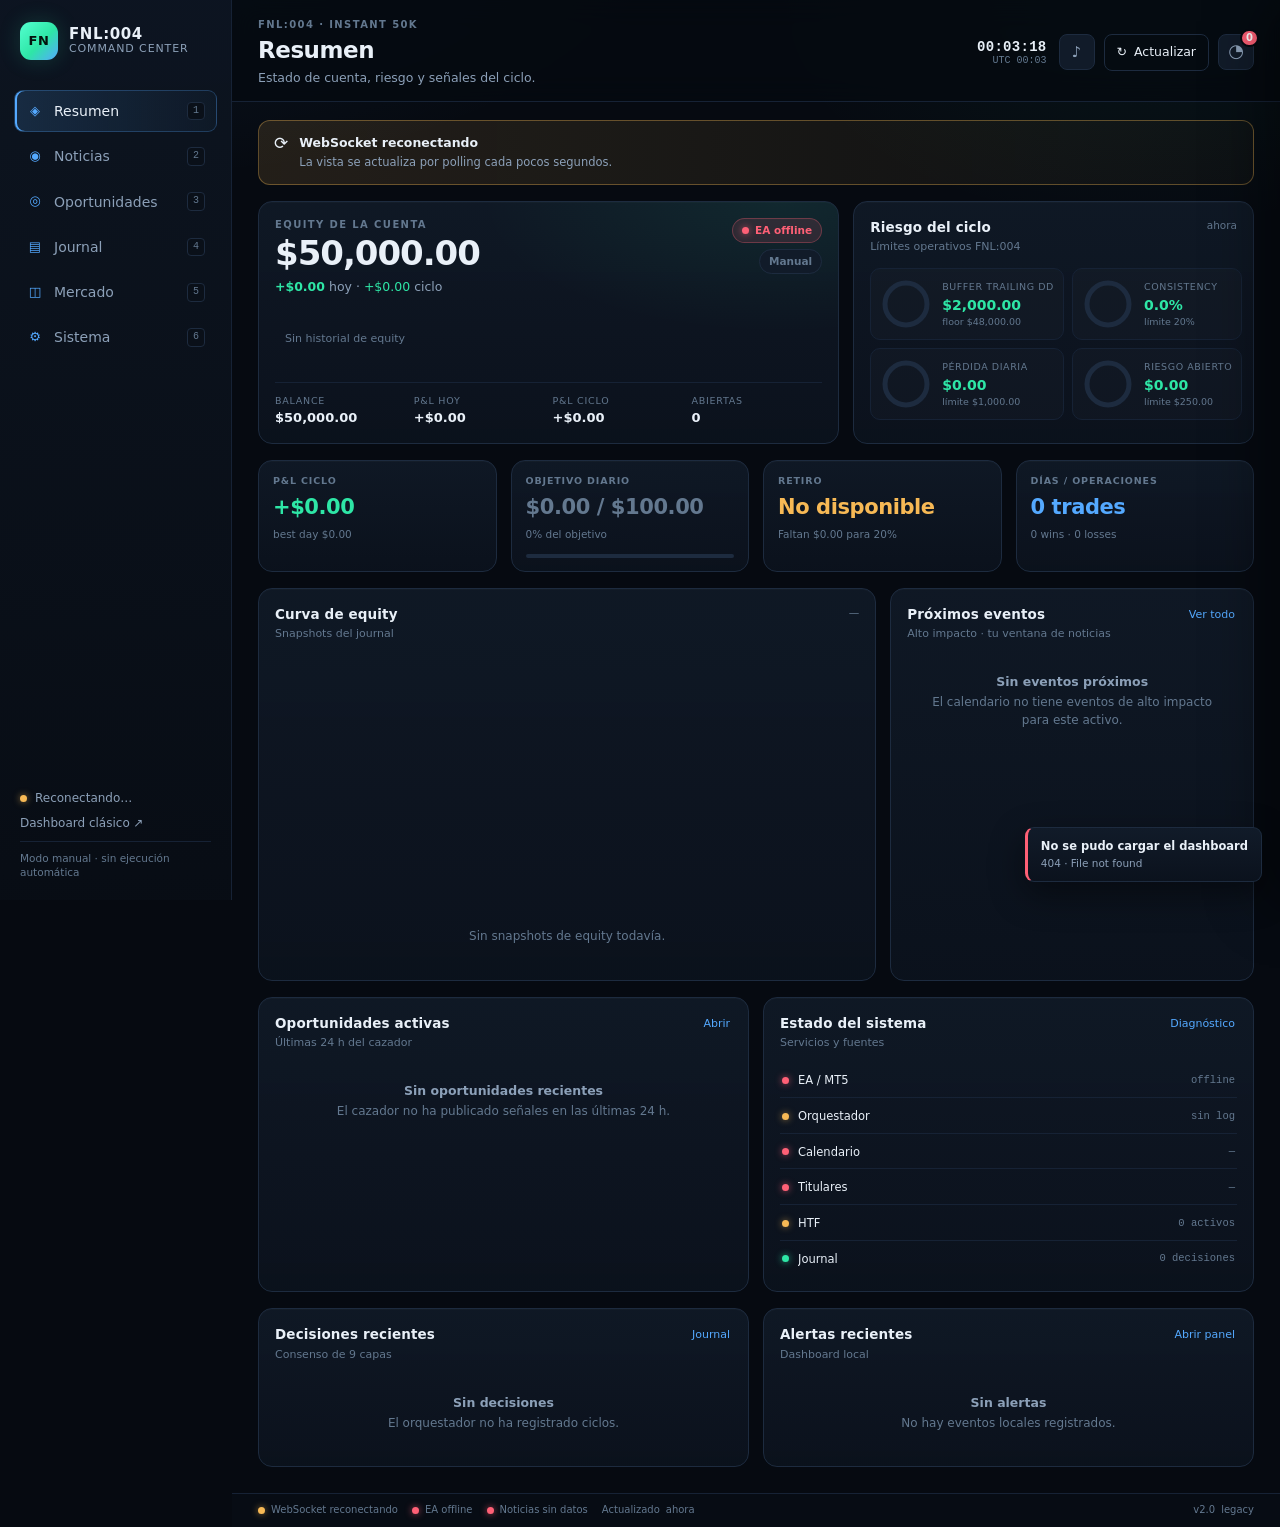
==== commit 3216b79e: "Corrige estado API/EA y el enlace de clonado del README - API tiene estado propio (api.status=ok) y " ====
--- a/static/index.html
+++ b/static/index.html
@@ -323,6 +323,7 @@
 
       <!-- ═══════════════ SISTEMA ═══════════════ -->
       <section class="view" id="view-system" data-view="system">
+        <div id="system-banner"></div>
         <div class="grid kpi-grid" id="system-cards"></div>
 
         <div class="grid split-main">
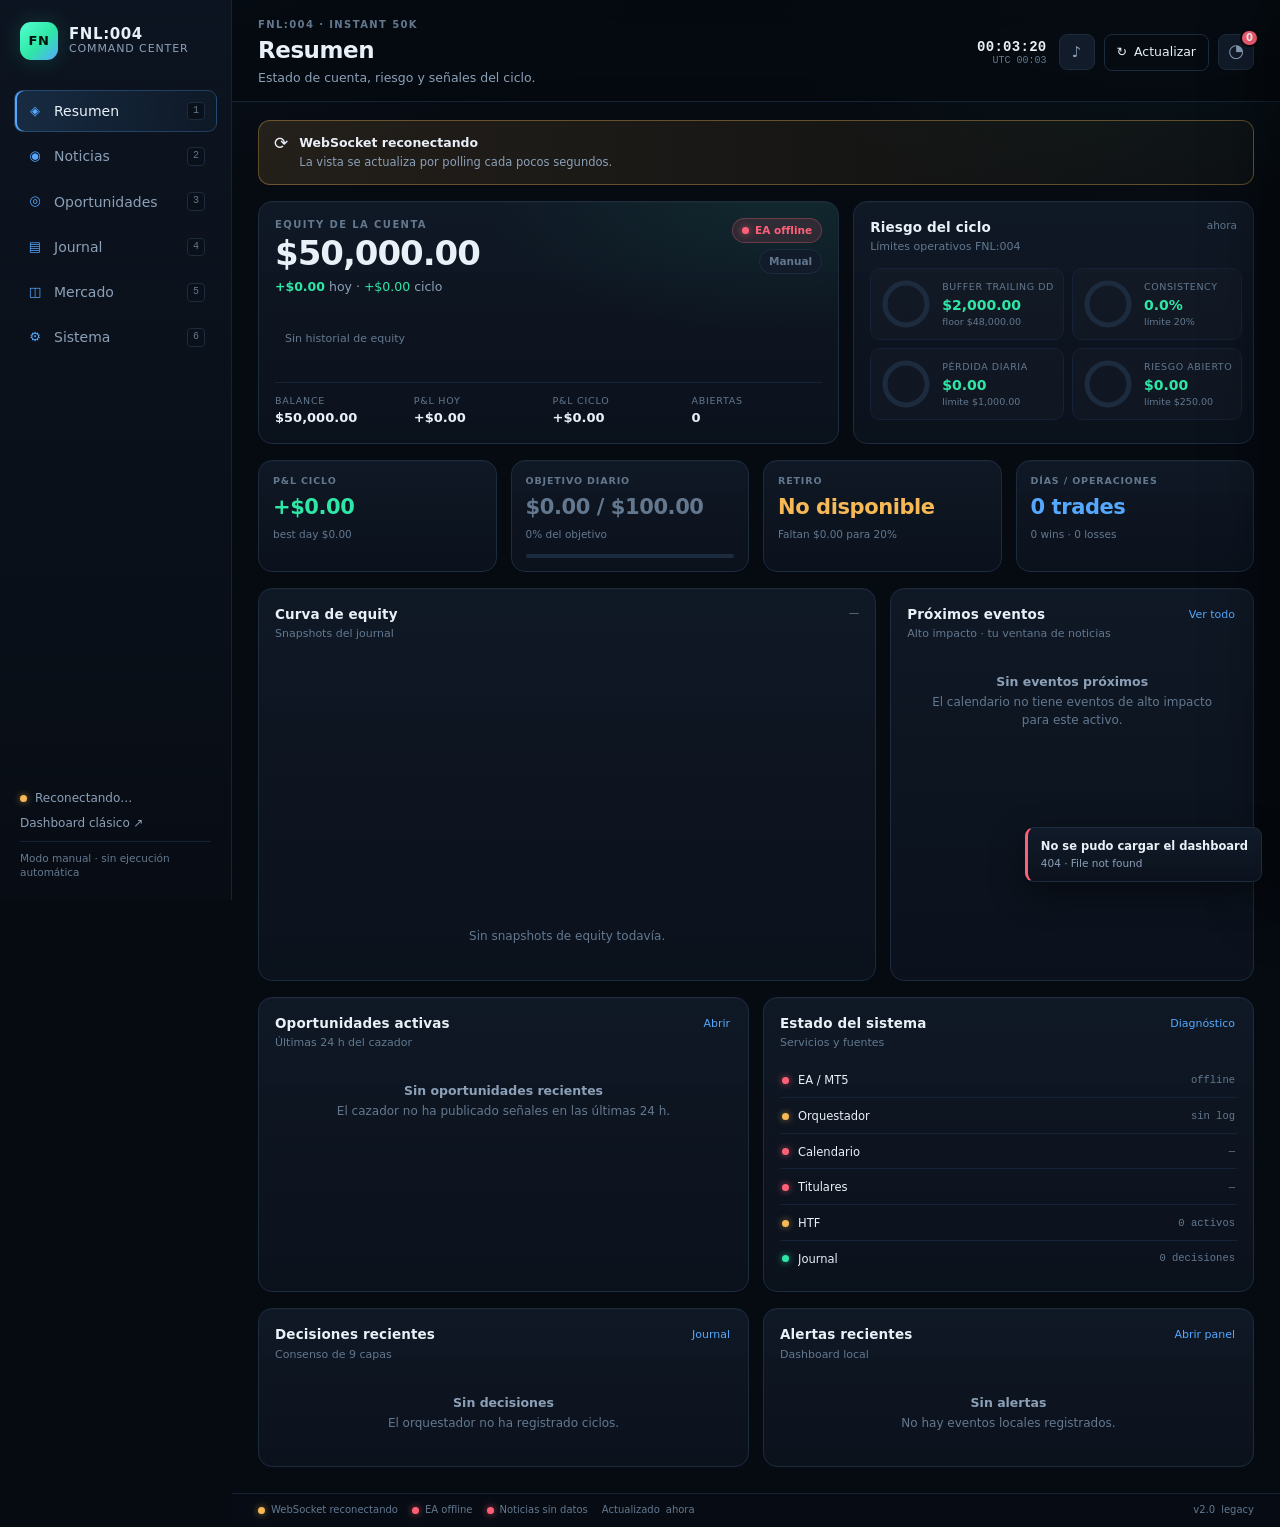
==== commit b248a06b: "Añade router multi-LLM con prioridad, claves, fallback y telemetría - llm_router.py: proveedores Ope" ====
--- a/static/index.html
+++ b/static/index.html
@@ -339,6 +339,14 @@
 
         <article class="card">
           <div class="card-head">
+            <div><h2>Proveedores LLM</h2><p>Router multi-proveedor · prioridad y fallback</p></div>
+            <span class="pill pill-quiet" id="llm-summary">—</span>
+          </div>
+          <div id="llm-providers" class="table-wrap"></div>
+        </article>
+
+        <article class="card">
+          <div class="card-head">
             <div><h2>Logs</h2><p>Últimas líneas de los servicios</p></div>
             <div class="toolbar-group compact">
               <select id="log-service"><option value="orchestrator">Orquestador</option><option value="htf">HTF</option><option value="api">API</option><option value="orchestrator.log">Orquestador (log)</option></select>
